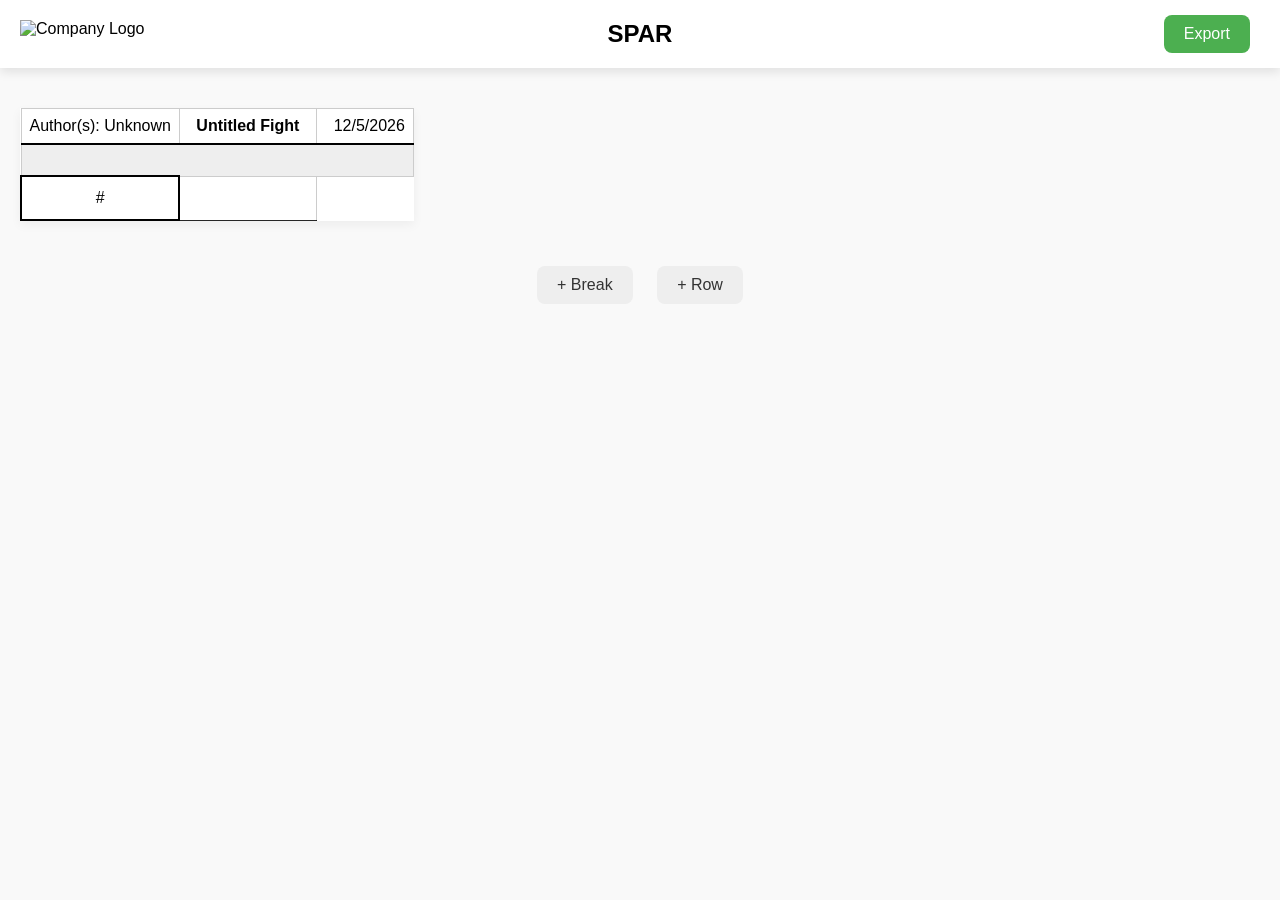
==== spreadsheet.html @ 157e3f60 "major overhaul of setup page, still needs spreadsheet formatting info" ====
<!DOCTYPE html>
<html lang="en">
<head>
  <meta charset="UTF-8">
  <title>SPAR: Choreo</title>
  <link rel="icon" href="favicon.png" type="image/png">
  <link rel="stylesheet" href="spreadsheet.css">
</head>
<body>
  <header class="app-header">
    <div class="header-left">
      <img src="BB_logo.png" class="logo" alt="Company Logo">
    </div>

    <div class="header-center">
      <h2>SPAR</h2>
    </div>
    <div class="header-right">
      <button class="primary" onclick="exportSpreadsheet()">Export</button>
    </div>
  </header>

  <div class="spreadsheet-container">
    <table id="spreadsheetTable" contenteditable="true"></table>
  </div>

  <div class="spreadsheet-container buttons-row">
    <button class="secondary" onclick="addBreak()">+ Break</button>
    <button class="secondary" onclick="addRow()">+ Row</button>
  </div>


<!-- 1. First load SheetJS library (from CDN) -->
<!-- <script src="https://cdnjs.cloudflare.com/ajax/libs/xlsx/0.18.5/xlsx.full.min.js"></script> -->

<!-- Load ExcelJS (needed for your new exportSpreadsheet) -->
<script src="https://cdn.jsdelivr.net/npm/exceljs/dist/exceljs.min.js"></script>


<!-- load all js -->
<script src="SPARconfig.js"></script>
<script src="spreadsheet.js"></script>

</body>
</html>
---- spreadsheet.css ----
/* .footer {
  margin-top: 30px;
  text-align: center;
  font-size: 0.9rem;
  color: #555;
}

.footer a {
  color: #4CAF50;
  text-decoration: none;
}

.footer a:hover {
  text-decoration: underline;
} */

/* ---------------- Header ---------------- */
.app-header {
  display: flex;
  align-items: center;
  justify-content: center; /* center the header-center div */
  position: relative;      /* allows absolute positioning of left/right items */
  padding: 20px 20px;
  box-shadow: 0 4px 10px rgba(0,0,0,0.1);
  margin-bottom: 20px;
  background: #fff;
}

.app-header img {
  max-height: 50px;
  width: auto;     
}

.header-left,
.header-right {
  position: absolute;
  top: 50%;
  transform: translateY(-50%);
}

.header-left {
  left: 20px;
}

.header-right {
  right: 20px;
}

.header-center h2 {
  margin: 0;
  font-weight: bold;
}

.logo {
  display: block;
  max-height: 80px;
  max-width: 100%;
  margin: 0 auto 10px auto; /* center horizontally, margin bottom 10px */
}

/* ---------------- Spreadsheet ---------------- */


/* Keep fighters inline */
.fighter-option {
  display: flex;
  align-items: center;
  margin: 8px 0;
  gap: 8px;
}

.fighter-option input[type="number"],
#numFighters {
  width: 60px;
  padding: 4px;
  border: 1px solid #ccc;
  border-radius: 6px;
  text-align: center;
}

body {
  font-family: Arial, sans-serif;
  background: #f9f9f9;
  margin: 0;
  padding: 0;
}

.container {
  max-width: 600px;
  margin: 40px auto;
  padding: 20px;
  background: #fff;
  border-radius: 12px;
  box-shadow: 0 4px 12px rgba(0,0,0,0.1);
  text-align: center;
}

h1 { margin-bottom: 20px; }

label, input, select {
  display: block;  /* keep inputs and labels block */
  margin: 10px auto;
  font-size: 1rem;
}

input, select {
  padding: 8px;
  width: 80%;
  border: 1px solid #ccc;
  border-radius: 8px;
}

/* BUTTON STYLING - imported from home page */
button {
  margin: 10px;
  padding: 10px 20px;
  border: none;
  border-radius: 8px;
  cursor: pointer;
  font-size: 1rem;
}

button.primary { background: #4CAF50; color: white; }
button.secondary { background: #eee; }

/* Footer styling */
/* footer {
  margin-top: 20px;
  font-size: 0.9rem;
  color: #555;
} */


/* Spreadsheet Table */
.spreadsheet-container {
  padding: 20px;
}

table {
  border-collapse: separate;   /* allows sticky rows to keep their own borders */
  border-spacing: 0;           /* still keep cells touching */
  width: 100%;
  text-align: center;
  background: #fff;
  box-shadow: 0 4px 10px rgba(0,0,0,0.05);
}


th, td {
  border: 1px solid #ccc;
  padding: 12px;
  min-width: 80px;
}

th { background: #f4f4f4; }

.table-title {
  font-size: 1.5em;
  font-weight: bold;
  text-align: center;
}


/* secondary button (add row) */
button.secondary {
  background: #eee;
  color: #333;
  display: block;
  margin: 20px auto;
  padding: 10px 20px;
}
button.secondary:hover {
  background: #ddd;
}

/*  */

/* keep dropdown wrapper constrained to the cell */
.dropdown-wrapper {
  width: 100%;
  height: 100%;
  display: flex;
  align-items: center;
  box-sizing: border-box;
  overflow: hidden;
  padding: 0;
}

/* the actual input inside cells */
.cell-dropdown {
  width: 100%;
  box-sizing: border-box;
  padding: 6px 8px;
  border: none;
  background: transparent;
  font-size: 0.95rem;
  outline: none;
}

/* ensure table cells don't let their contents push them larger */
 #spreadsheetTable td, #spreadsheetTable th {
  vertical-align: middle;
  overflow: visible;   /* allow shadows/dividers to draw outside the cell */
  max-width: none;
  white-space: nowrap; /* keep content tidy if you want */
}

/* tweak notes column so it can expand visually in the browser (optional) */
#spreadsheetTable td[contenteditable="true"] { min-width: 120px; }

/* ---------------- Footer / Botton Bar ---------------- */
.buttons-row {
  text-align: center;
}

.buttons-row button {
  display: inline-block;
  margin: 5px 10px;
}


/* STICKY HEADER */

/* Fighter header row (Combatant 1, Combatant 2, etc.) */
#spreadsheetTable tr.header-fighter td {
  position: sticky;
  top: 0;                 /* sits at top of scrolling viewport */
  z-index: 30;            /* above subheader and body rows */
  background: #fff;
  /* keep border for look + add shadow for a crisp divider */
  border-bottom: 1px solid rgba(0,0,0,0.85);
  /* box-shadow: 0 3px 0 rgba(0,0,0,1); visible black line below the row */
}

/* Sub-header row (Footwork, Hand, {e}, Notes) */
#spreadsheetTable tr.header-sub td {
  position: sticky;
  top: 46px;              /* adjust if your fighter row height is different */
  z-index: 25;
  background: #fff;
  border-bottom: 1px solid rgba(0,0,0,0.85);
  /* box-shadow: 0 2px 0 rgba(0,0,0,1); slightly smaller shadow below subheader */
}

/* Light zebra striping */
#spreadsheetTable tr:nth-child(even) td {
  background-color: #f0f0f0;   /* light gray */
}

#spreadsheetTable tr:nth-child(odd) td {
  background-color: #ffffff;   /* white */
}

#spreadsheetTable {
  width: auto;             /* do not stretch to 100% */
  table-layout: fixed;     /* respect <colgroup> widths */
  border-collapse: collapse;
}
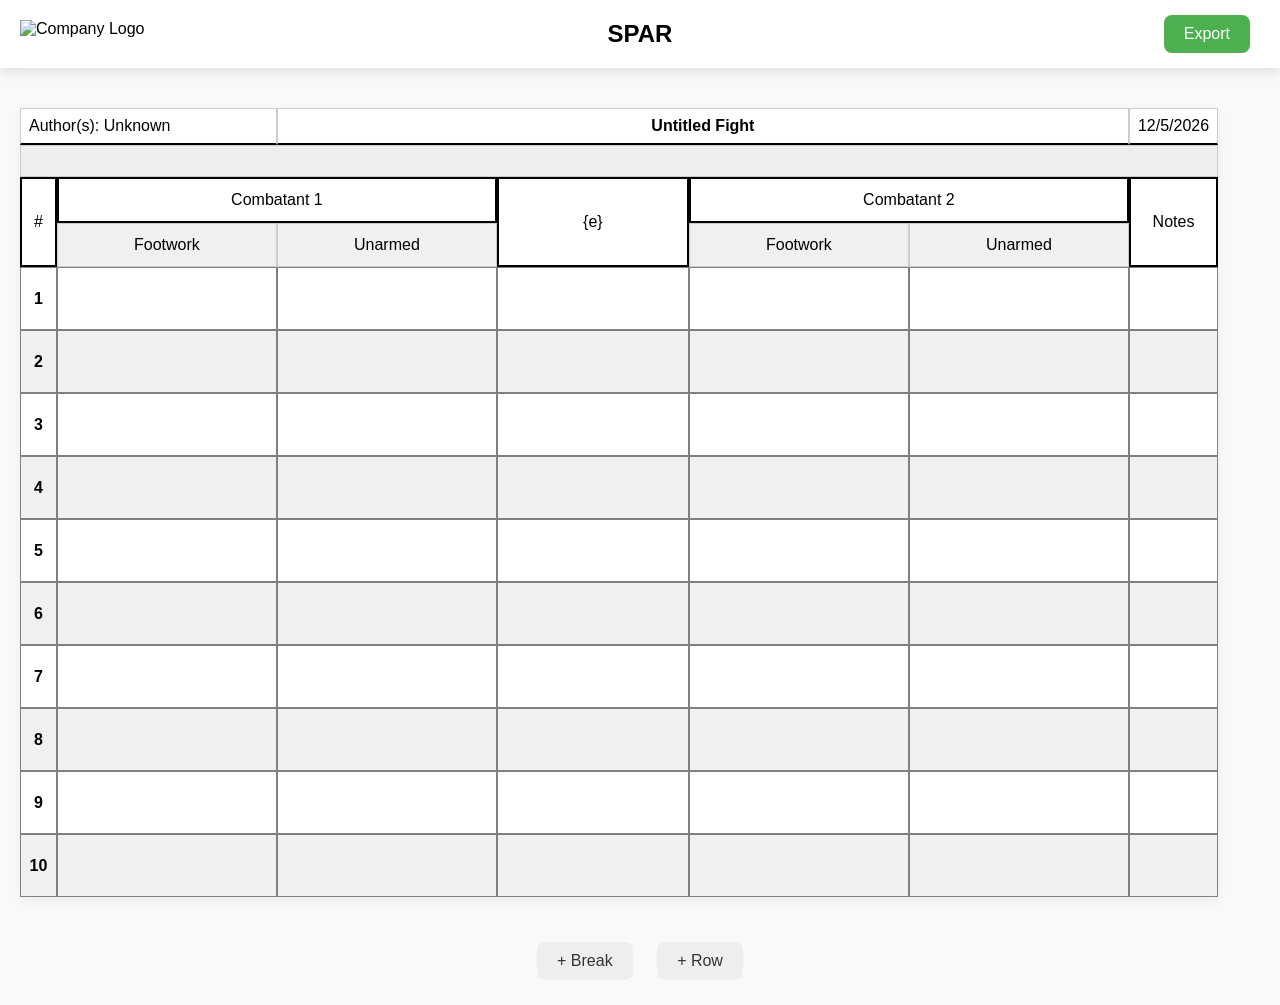
==== commit 751235cb: "general formatting fixes" ====
--- a/spreadsheet.html
+++ b/spreadsheet.html
@@ -16,7 +16,7 @@
       <h2>SPAR</h2>
     </div>
     <div class="header-right">
-      <button class="primary" onclick="exportSpreadsheet()">Export</button>
+      <button class="primary" onclick="exportTable()">Export</button>
     </div>
   </header>
 
@@ -29,12 +29,12 @@
     <button class="secondary" onclick="addRow()">+ Row</button>
   </div>
 
-
-<!-- 1. First load SheetJS library (from CDN) -->
-<!-- <script src="https://cdnjs.cloudflare.com/ajax/libs/xlsx/0.18.5/xlsx.full.min.js"></script> -->
-
 <!-- Load ExcelJS (needed for your new exportSpreadsheet) -->
 <script src="https://cdn.jsdelivr.net/npm/exceljs/dist/exceljs.min.js"></script>
+<!-- load html2canvas + jsPDF for table exporting -->
+<script src="https://cdnjs.cloudflare.com/ajax/libs/html2canvas/1.4.1/html2canvas.min.js"></script>
+<script src="https://cdnjs.cloudflare.com/ajax/libs/jspdf/2.5.1/jspdf.umd.min.js"></script>
+
 
 
 <!-- load all js -->
--- a/spreadsheet.css
+++ b/spreadsheet.css
@@ -137,9 +137,10 @@
 }
 
 table {
-  border-collapse: separate;   /* allows sticky rows to keep their own borders */
-  border-spacing: 0;           /* still keep cells touching */
-  width: 100%;
+  table-layout: fixed;       /* keeps column widths consistent */
+  border-collapse: separate;
+  border-spacing: 0;
+  width: auto;               /* DO NOT stretch table to 100% */
   text-align: center;
   background: #fff;
   box-shadow: 0 4px 10px rgba(0,0,0,0.05);
@@ -147,9 +148,10 @@
 
 
 th, td {
+  padding: 12px;
+  min-width: 0;        /* allow colgroup to control width */
+  width: auto;         /* do not override colgroup */
   border: 1px solid #ccc;
-  padding: 12px;
-  min-width: 80px;
 }
 
 th { background: #f4f4f4; }
@@ -206,7 +208,31 @@
 }
 
 /* tweak notes column so it can expand visually in the browser (optional) */
-#spreadsheetTable td[contenteditable="true"] { min-width: 120px; }
+/* #spreadsheetTable td[contenteditable="true"] { min-width: 120px; } */
+
+#spreadsheetTable col {
+  width: inherit !important;   /* allow JS-defined widths */
+}
+
+#spreadsheetTable col.thin {
+  width: 10px !important;
+  max-width: 10px !important;
+  min-width: 10px !important;
+}
+#spreadsheetTable td.thin,
+#spreadsheetTable th.thin {
+  padding: 0 !important;
+}
+#spreadsheetTable td.thin .cell-dropdown {
+  padding: 0 !important;
+  min-width: 0 !important;
+  width: 100% !important;
+}
+#spreadsheetTable td.thin, 
+#spreadsheetTable th.thin {
+  white-space: normal !important;
+}
+
 
 /* ---------------- Footer / Botton Bar ---------------- */
 .buttons-row {
@@ -250,9 +276,3 @@
 #spreadsheetTable tr:nth-child(odd) td {
   background-color: #ffffff;   /* white */
 }
-
-#spreadsheetTable {
-  width: auto;             /* do not stretch to 100% */
-  table-layout: fixed;     /* respect <colgroup> widths */
-  border-collapse: collapse;
-}
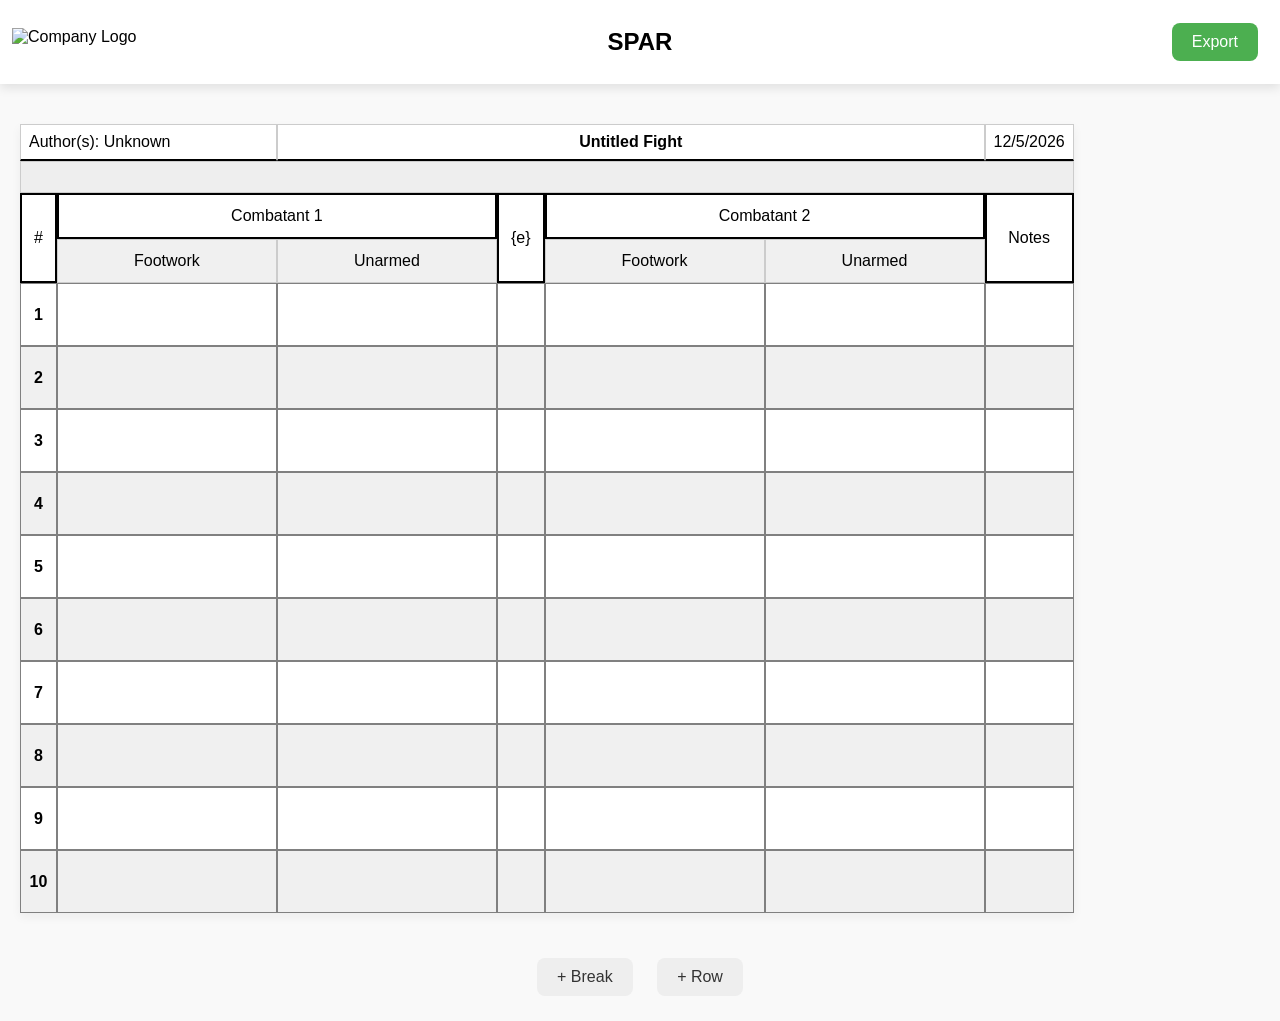
==== commit 579f65a6: "hopefully display fixes for mobile" ====
--- a/spreadsheet.html
+++ b/spreadsheet.html
@@ -2,6 +2,7 @@
 <html lang="en">
 <head>
   <meta charset="UTF-8">
+  <meta name="viewport" content="width=device-width, initial-scale=1.0">
   <title>SPAR: Choreo</title>
   <link rel="icon" href="favicon.png" type="image/png">
   <link rel="stylesheet" href="spreadsheet.css">
--- a/spreadsheet.css
+++ b/spreadsheet.css
@@ -18,17 +18,18 @@
 .app-header {
   display: flex;
   align-items: center;
-  justify-content: center; /* center the header-center div */
-  position: relative;      /* allows absolute positioning of left/right items */
-  padding: 20px 20px;
+  justify-content: center;
+  position: relative;
+  padding: 12px 20px;
   box-shadow: 0 4px 10px rgba(0,0,0,0.1);
   margin-bottom: 20px;
   background: #fff;
+  min-height: 60px;
 }
 
 .app-header img {
   max-height: 50px;
-  width: auto;     
+  width: auto;
 }
 
 .header-left,
@@ -39,11 +40,24 @@
 }
 
 .header-left {
-  left: 20px;
+  left: 12px;
 }
 
 .header-right {
-  right: 20px;
+  right: 12px;
+}
+
+@media (max-width: 480px) {
+  .app-header img {
+    max-height: 36px;
+  }
+  .header-center h2 {
+    font-size: 1rem;
+  }
+  .header-right button {
+    padding: 8px 12px;
+    font-size: 0.9rem;
+  }
 }
 
 .header-center h2 {
@@ -134,6 +148,9 @@
 /* Spreadsheet Table */
 .spreadsheet-container {
   padding: 20px;
+  overflow-x: auto;          /* horizontal scroll on mobile */
+  -webkit-overflow-scrolling: touch;
+  max-width: 100vw;
 }
 
 table {
@@ -276,3 +293,39 @@
 #spreadsheetTable tr:nth-child(odd) td {
   background-color: #ffffff;   /* white */
 }
+
+
+/* =========================================================
+   MOBILE: scale table for narrow screens
+   ========================================================= */
+@media (max-width: 600px) {
+  body {
+    font-size: 14px;
+  }
+
+  .spreadsheet-container {
+    padding: 8px;
+  }
+
+  th, td {
+    padding: 6px 4px;
+    font-size: 0.8rem;
+  }
+
+  .cell-dropdown {
+    font-size: 0.8rem;
+    padding: 4px 2px;
+  }
+
+  .buttons-row button {
+    padding: 8px 14px;
+    font-size: 0.9rem;
+    min-height: 44px;
+    touch-action: manipulation;
+  }
+
+  /* Ensure table doesn't collapse below readable size */
+  #spreadsheetTable {
+    min-width: 480px;
+  }
+}
